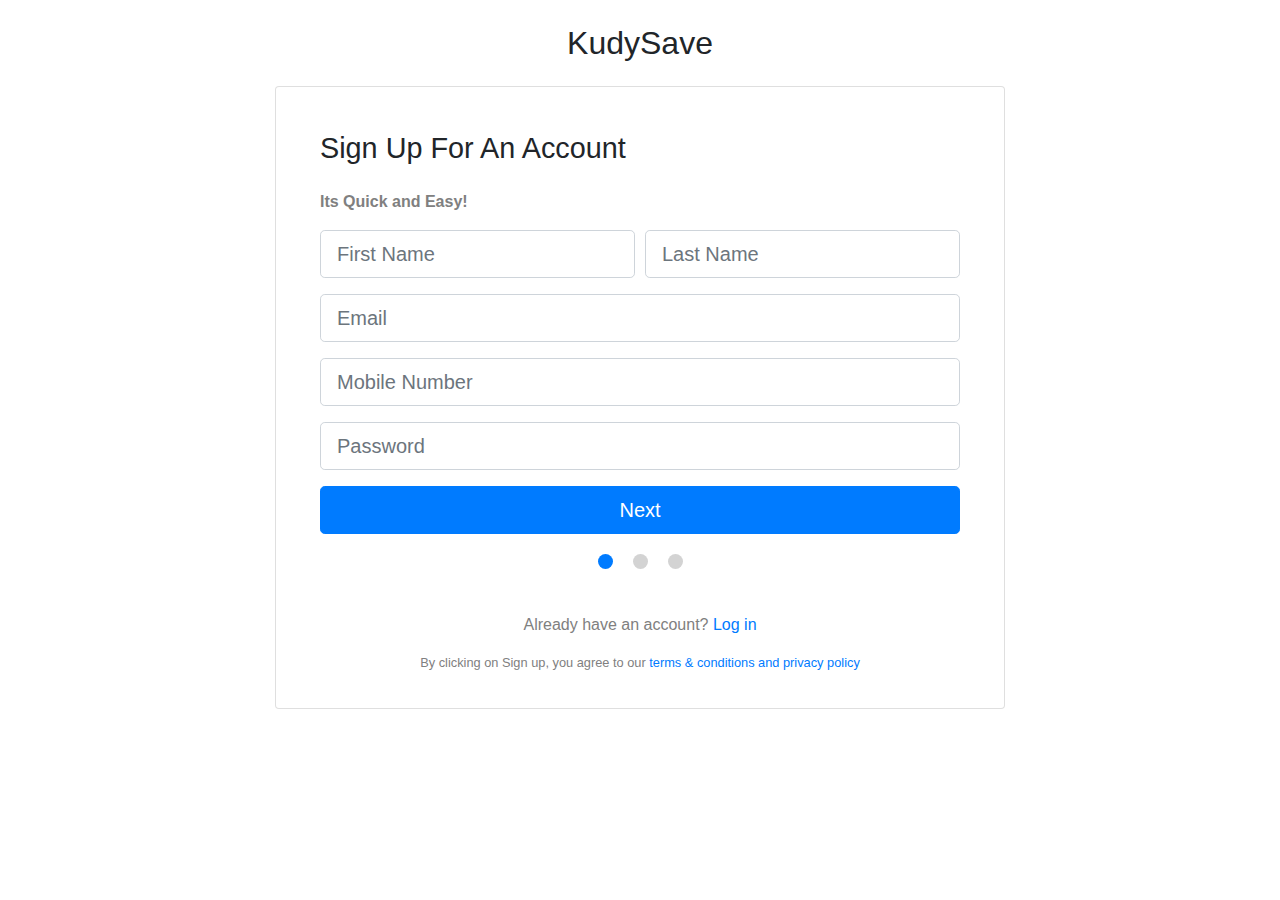
==== sign-up.html @ 402285a0 "first commit" ====
<!DOCTYPE html>
<html lang="en">
<head>
    <meta charset="UTF-8">
    <meta name="viewport" content="width=device-width, initial-scale=1.0">
    <meta http-equiv="X-UA-Compatible" content="ie=edge">
    <link rel="stylesheet" href="https://maxcdn.bootstrapcdn.com/bootstrap/4.0.0/css/bootstrap.min.css" integrity="sha384-Gn5384xqQ1aoWXA+058RXPxPg6fy4IWvTNh0E263XmFcJlSAwiGgFAW/dAiS6JXm" crossorigin="anonymous">
    <link rel="stylesheet" href="style.css">
    
    <title> Log in | KudySave </title>
</head>
<body>
    <section class="container">
        <h2 class="logo text-center my-4">KudySave</h2>
       <div class="sign-up-form">
           <div class="row">
               <div class="col-md-8 mx-auto">
                <div class="card form-card px-4">
                    <div class="card-body">
                       
                        <form class="msf_hide">
                                <h2 class="display-4 form-title my-4">Sign Up For An Account</h2>
                                <p class="sub-text">Its Quick and Easy!</p>

                            <div class="form-row">
                              <div class="form-group col-md-6 col-sm-12">
                                <input type="text" class="form-control form-control-lg" id="inputEmail4" placeholder="First Name">
                              </div>
                              <div class="form-group col-md-6 col-sm-12">
                
                                <input type="text" class="form-control form-control-lg" id="inputPassword4" placeholder="Last Name">
                              </div>
                            </div>
                            <div class="form-group">
                              
                              <input type="text" class="form-control form-control-lg" id="inputAddress" placeholder="Email">
                            </div>
                            <div class="form-group">
                           
                              <input type="text" class="form-control form-control-lg" id="inputAddress2" placeholder="Mobile Number">
                            </div>
                            <div class="form-group">
                           
                              <input type="password" class="form-control form-control-lg" id="inputAddress2" placeholder="Password">
                            </div>
                           
                            <!-- <button type="submit" class="btn btn-primary btn-lg btn-block">Sign in</button> -->
                            <input type="button" name="back" value="Back" class="btn btn-lg btn-block btn-primary" onclick="msf_btn_back()">
                            <input type="button" name="next" value="Next" class="btn btn-lg btn-block btn-primary"  onclick="msf_btn_next()">

                            <div class="msf_bullet_o"></div>
                            <div class="msf_line"></div>
                          </form>

                          <form class="msf_hide">
                                <h2 class="display-4 form-title my-4">Sign Up For An Account</h2>
                                <p class="sub-text">We sent a Verification code to your number. Please check and fill the form</p>

                                <div class="form-group">
                                  
                                  <input type="text" class="form-control form-control-lg" id="inputAddress" placeholder="Your Verification code">
                                </div>
                              
        
                                <input type="button" name="back" value="Back" class="btn btn-lg btn-block btn-primary"  onclick="msf_btn_back()">
                                    <input type="button" name="next" value="Sign Up" class="btn btn-lg btn-block btn-primary" onclick="msf_btn_next()">
                    
                                <div class="msf_bullet_o"></div>
                                <div class="msf_line"></div>
                              </form>

                              <form class="msf_hide">

                                   <p class="text-center">
                                    Your phone number has 
                                    been verified
                                   </p>

                                   
                              <div class="center-svg">
                                    <svg class="mx-auto my-4" version="1.1" id="Layer_1" xmlns="http://www.w3.org/2000/svg" xmlns:xlink="http://www.w3.org/1999/xlink" x="0px" y="0px"
                                    viewBox="0 0 45 45" style="enable-background:new 0 0 45 45;" xml:space="preserve">
                                
                               <g id="Layer_2">
                                   <g id="Layer_2-2">
                                       <circle class="st0" cx="22.5" cy="22.5" r="21.5"/>
                                       <polyline class="st1" points="13.5,22.1 19.2,28.6 31.5,16.4"/>
                                   </g>
                               </g>
                               </svg>
                               
                              </div>


                                    <input type="button" name="back" value="Back" class="btn btn-lg btn-block btn-primary"  onclick="msf_btn_back()">
                                     <!-- <input type="button" name="next" value="Next" class="btn btn-lg btn-block btn-primary" onclick="msf_btn_next()"> -->
                                    <div class="msf_bullet_o"></div>
                                    <div class="msf_line"></div>
                                  </form>

                          <p class="text-center special-form-font mt-4">Already have an account? <a href="#">Log in</a></p>


                          <p class="term-condition-text text-center">
                                By clicking on Sign up, you agree to our <a href="#">terms & conditions and privacy policy</a> 
                            </p>
                    </div>
    
                  </div>
               </div>
             
       </div>
    </section>



    <script>

console.log("Reloaded");

// dom variables
var msf_getFsTag = document.getElementsByTagName("form");

// declaring the active fieldset & the total fieldset count
var msf_form_nr = 0;
var fieldset = msf_getFsTag[msf_form_nr];
fieldset.className = "msf_show";

// creates and stores a number of bullets
var msf_bullet_nr = "<div class='msf_bullet'></div>";
var msf_length = msf_getFsTag.length;
for (var i = 1; i < msf_length; ++i) {
    msf_bullet_nr += "<div class='msf_bullet'></div>";
};
// injects bullets
var msf_bullet_o = document.getElementsByClassName("msf_bullet_o");
for (var i = 0; i < msf_bullet_o.length; ++i) {
    var msf_b_item = msf_bullet_o[i];
    msf_b_item.innerHTML = msf_bullet_nr;
};

// removes the first back button & the last next button
document.getElementsByName("back")[0].className = "msf_hide";
// document.getElementsByName("next")[msf_bullet_o.length - 1].className = "msf_hide";

// Makes the first dot active
var msf_bullets = document.getElementsByClassName("msf_bullet");
msf_bullets[msf_form_nr].className += " msf_bullet_active";

// Validation loop & goes to the next step
function msf_btn_next() {
    var msf_val = true;

    var msf_fs = document.querySelectorAll("form")[msf_form_nr];
    var msf_fs_i_count = msf_fs.querySelectorAll("input").length;

    for (i = 0; i < msf_fs_i_count; ++i) {
        var msf_input_s = msf_fs.querySelectorAll("input")[i];
        if (msf_input_s.getAttribute("type") === "button") {
            // nothing happens
        } else {
            if (msf_input_s.value === "") {
                msf_input_s.style.backgroundColor = "pink";
                msf_val = false;
            } else {
                if (msf_val === false) {} else {
                    msf_val = true;
                    msf_input_s.style.backgroundColor = "lime";
                }
            }
        };
    };
    if (msf_val === true) {
        // goes to the next step
        var selection = msf_getFsTag[msf_form_nr];
        selection.className = "msf_hide";
        msf_form_nr = msf_form_nr + 1;
        var selection = msf_getFsTag[msf_form_nr];
        selection.className = "msf_show";
        // refreshes the bullet
        var msf_bullets_a = msf_form_nr * msf_length + msf_form_nr;
        msf_bullets[msf_bullets_a].className += " msf_bullet_active";
    }
};

// goes one step back
function msf_btn_back() {
    msf_getFsTag[msf_form_nr].className = "msf_hide";
    msf_form_nr = msf_form_nr - 1;
    msf_getFsTag[msf_form_nr].className = "msf_showhide";
};

console.log("loaded");
    </script>
</body>
</html>
---- style.css ----
.special-form-font {
    margin: 1;
    padding: 0;
    color: grey;
}

.term-condition-text {
    font-size: 0.8em;
    color: grey;
}

.login {
    font-size: 1.9rem;
}

.form-title {
    font-size: 1.8em;
}

.sub-text{
    color: grey;
    font-weight: 700;
    font-size: 1em;

}

/* 
.form-card {
      min-height: 70vh;
}
*/
.step-card {
    height: 100%;
}

.card-header, .card-footer {
    background: none !important;
    border: none;
}

.bullet {
    width: 30px;
    height:30px;
    border: 2px solid blue;
}


.msf_hide{
    display: none;
  }
  .msf_show{
    display: block;
  }

  .msf_bullet_o{
    display: flex;
    flex-flow: row wrap;
    justify-content: center;
  }
  .msf_bullet_o > div{
    height: 15px;
    width: 15px;
    margin: 20px 10px;
    border-radius: 100px;
    z-index: 2;
  }
  .msf_bullet{
    background-color: lightgray;
    
  }
  .msf_bullet_active{
    background-color:  #007bff !important;
  }
  

  /* Svg */
  .center-svg{
      display: flex;
      width: 80%;
      justify-content: center;
      align-items: center;
  }
  #Layer_1{
      width:100px;
      margin: 0 auto;
  }
        .st0{fill:#3BB75E;stroke:#3BB75E;stroke-width:2;stroke-miterlimit:10;}
        .st1{fill:none;stroke:#FFFFFF;stroke-width:2;stroke-linecap:round;stroke-linejoin:round;}

/* Multi step form */
/* @import url('https://fonts.googleapis.com/css?family=Titillium+Web:300,700,900');
 @import url('https://fonts.googleapis.com/css?family=Palanquin:300');
 @import url('https://afeld.github.io/emoji-css/emoji.css');
 body {
	 height: 100vh;
	 width: 100%;
	 margin: 0;
	 font-family: 'Palanquin', sans-serif;
	 font-size: 21px;
	 color: #8f959a;
	 line-height: 1.5;
	 background: linear-gradient(0deg, #6a11cb 0%, #2575fc 100%);
}
 .container {
	 margin: 4em auto;
}
 .inner-container {
	 position: relative;
	 max-width: 20%;
	 min-width: 360px;
	 height: 300px;
	 width: 100%;
	 margin: 0 auto 100px;
}
 .content {
	 position: absolute;
	 opacity: 0;
	 top: 2em;
	 left: 10%;
	 width: 80%;
	 margin: 0 auto;
}
 .active {
	 display: block !important;
	 margin: 0 auto;
	 opacity: 1;
	 transition: ease-in-out 1s;
}
 .card {
	 position: relative;
	 background: #fff;
	 border-radius: 5px;
	 padding: 2em 0;
	 height: 300px;
	 box-sizing: border-box;
	 transition: 0.3s ease;
	 box-shadow: 0 3px 10px -2px rgba(0, 0, 0, 0.35);
}
 .card:first-child, .card:nth-child(2) {
	 background: #00c4c7;
	 height: 8px;
	 border-radius: 5px 5px 0 0;
	 padding: 0;
	 box-shadow: none;
}
 .card:first-child {
	 margin: 0 20px;
	 background: #00b0b2;
}
 .card:nth-child(2) {
	 margin: 0 10px;
}
 .card .progress-container {
	 background: rgba(37, 117, 252, 0.2);
	 height: 6px;
	 position: absolute;
	 bottom: 0;
	 left: 0;
	 width: 100%;
	 border-radius: 0 0 5px 5px;
}
 .card .progress-container .step {
	 background-color: #2575fc;
	 height: 6px;
	 width: 33%;
	 border-radius: 0 0 0 5px;
}
 h1 {
	 font-family: 'Titillium Web', sans-serif;
	 font-weight: 700;
	 font-size: 3rem;
	 color: #00bfc2;
	 margin: 0;
}
 p {
	 margin-top: 0;
}
 a {
	 color: #00ced1;
	 text-decoration: none;
	 position: relative;
}
 a:before {
	 content: '';
	 position: absolute;
	 bottom: 2px;
	 left: 0;
	 width: 0%;
	 border-bottom: 2px solid #00ced1;
	 transition: 0.3s;
}
 a:hover:before {
	 width: 80%;
}
  */


/* End of multstep form */
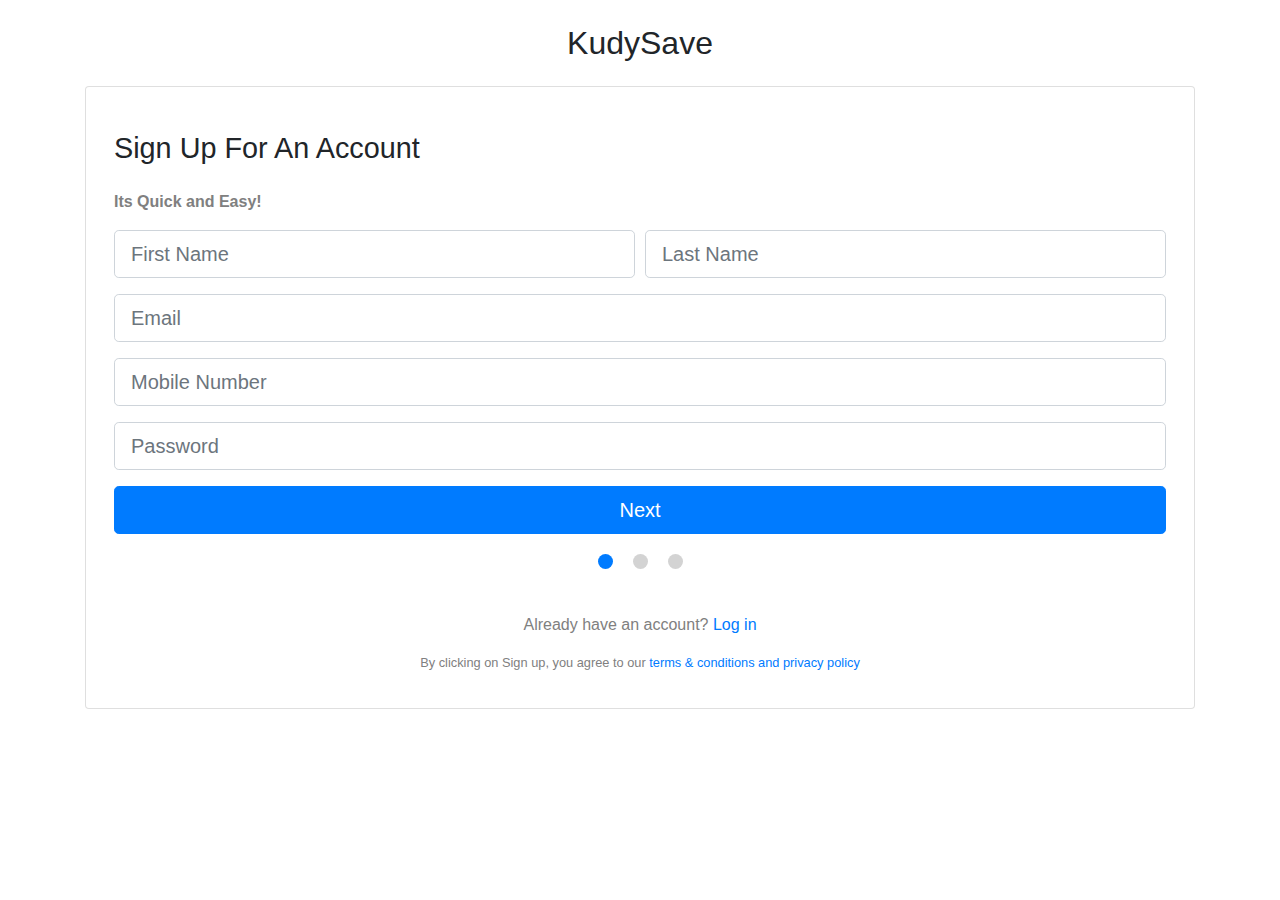
==== commit a8663f1a: "second commit" ====
--- a/sign-up.html
+++ b/sign-up.html
@@ -14,8 +14,8 @@
         <h2 class="logo text-center my-4">KudySave</h2>
        <div class="sign-up-form">
            <div class="row">
-               <div class="col-md-8 mx-auto">
-                <div class="card form-card px-4">
+               <div class="col-md-12 mx-auto">
+                <div class="card form-card px-2">
                     <div class="card-body">
                        
                         <form class="msf_hide">
--- a/style.css
+++ b/style.css
@@ -87,6 +87,15 @@
         .st0{fill:#3BB75E;stroke:#3BB75E;stroke-width:2;stroke-miterlimit:10;}
         .st1{fill:none;stroke:#FFFFFF;stroke-width:2;stroke-linecap:round;stroke-linejoin:round;}
 
+
+
+
+
+
+
+@media (max-width: 500px){
+
+}
 /* Multi step form */
 /* @import url('https://fonts.googleapis.com/css?family=Titillium+Web:300,700,900');
  @import url('https://fonts.googleapis.com/css?family=Palanquin:300');
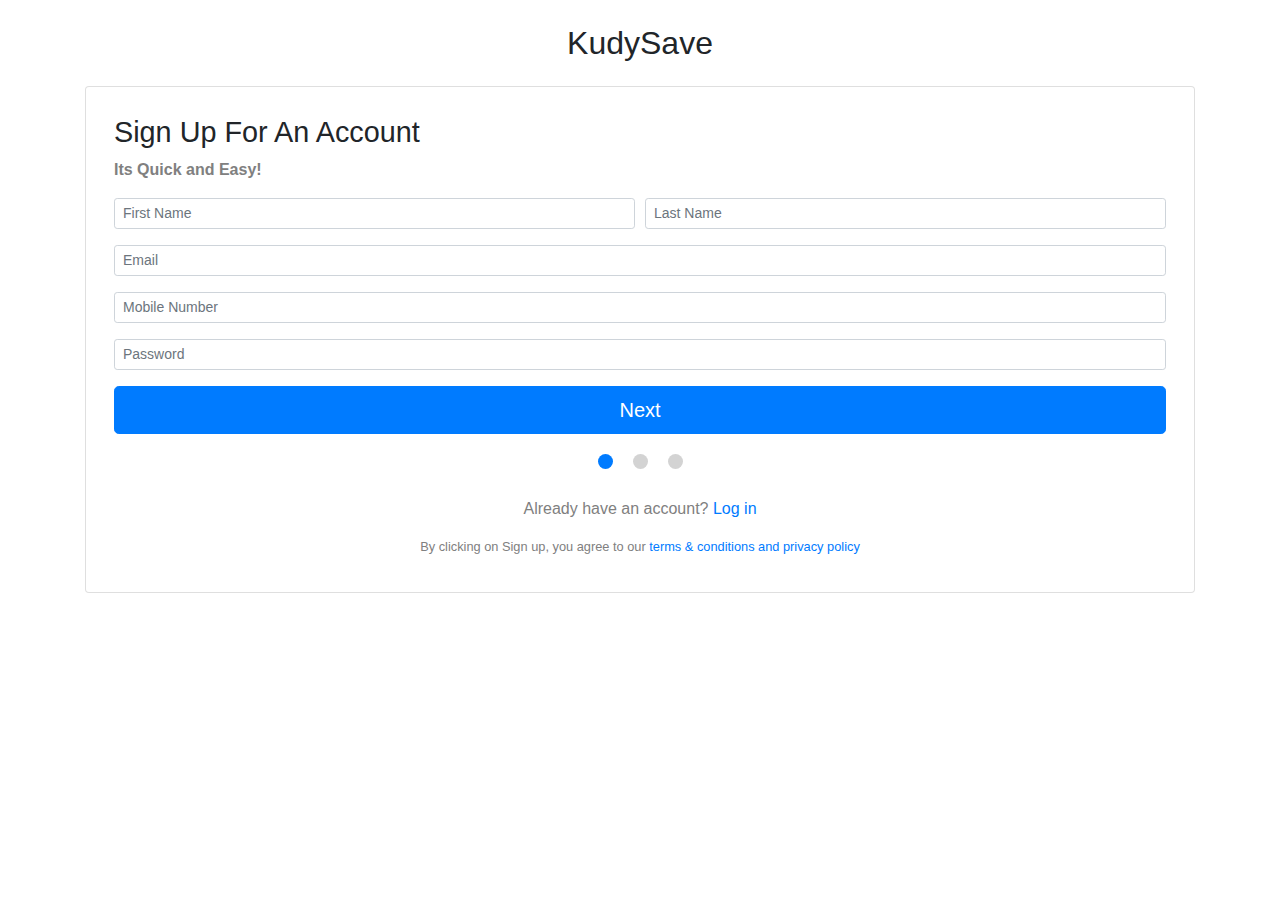
==== commit ae1ce884: "testing" ====
--- a/sign-up.html
+++ b/sign-up.html
@@ -19,29 +19,29 @@
                     <div class="card-body">
                        
                         <form class="msf_hide">
-                                <h2 class="display-4 form-title my-4">Sign Up For An Account</h2>
+                                <h2 class="display-4 form-title my-2">Sign Up For An Account</h2>
                                 <p class="sub-text">Its Quick and Easy!</p>
 
                             <div class="form-row">
                               <div class="form-group col-md-6 col-sm-12">
-                                <input type="text" class="form-control form-control-lg" id="inputEmail4" placeholder="First Name">
+                                <input type="text" class="form-control form-control-sm" id="inputEmail4" placeholder="First Name">
                               </div>
                               <div class="form-group col-md-6 col-sm-12">
                 
-                                <input type="text" class="form-control form-control-lg" id="inputPassword4" placeholder="Last Name">
+                                <input type="text" class="form-control form-control-sm" id="inputPassword4" placeholder="Last Name">
                               </div>
                             </div>
                             <div class="form-group">
                               
-                              <input type="text" class="form-control form-control-lg" id="inputAddress" placeholder="Email">
+                              <input type="text" class="form-control form-control-sm" id="inputAddress" placeholder="Email">
                             </div>
                             <div class="form-group">
                            
-                              <input type="text" class="form-control form-control-lg" id="inputAddress2" placeholder="Mobile Number">
+                              <input type="text" class="form-control form-control-sm" id="inputAddress2" placeholder="Mobile Number">
                             </div>
                             <div class="form-group">
                            
-                              <input type="password" class="form-control form-control-lg" id="inputAddress2" placeholder="Password">
+                              <input type="password" class="form-control form-control-sm" id="inputAddress2" placeholder="Password">
                             </div>
                            
                             <!-- <button type="submit" class="btn btn-primary btn-lg btn-block">Sign in</button> -->
@@ -98,7 +98,7 @@
                                     <div class="msf_line"></div>
                                   </form>
 
-                          <p class="text-center special-form-font mt-4">Already have an account? <a href="#">Log in</a></p>
+                          <p class="text-center special-form-font mt-2">Already have an account? <a href="#">Log in</a></p>
 
 
                           <p class="term-condition-text text-center">
